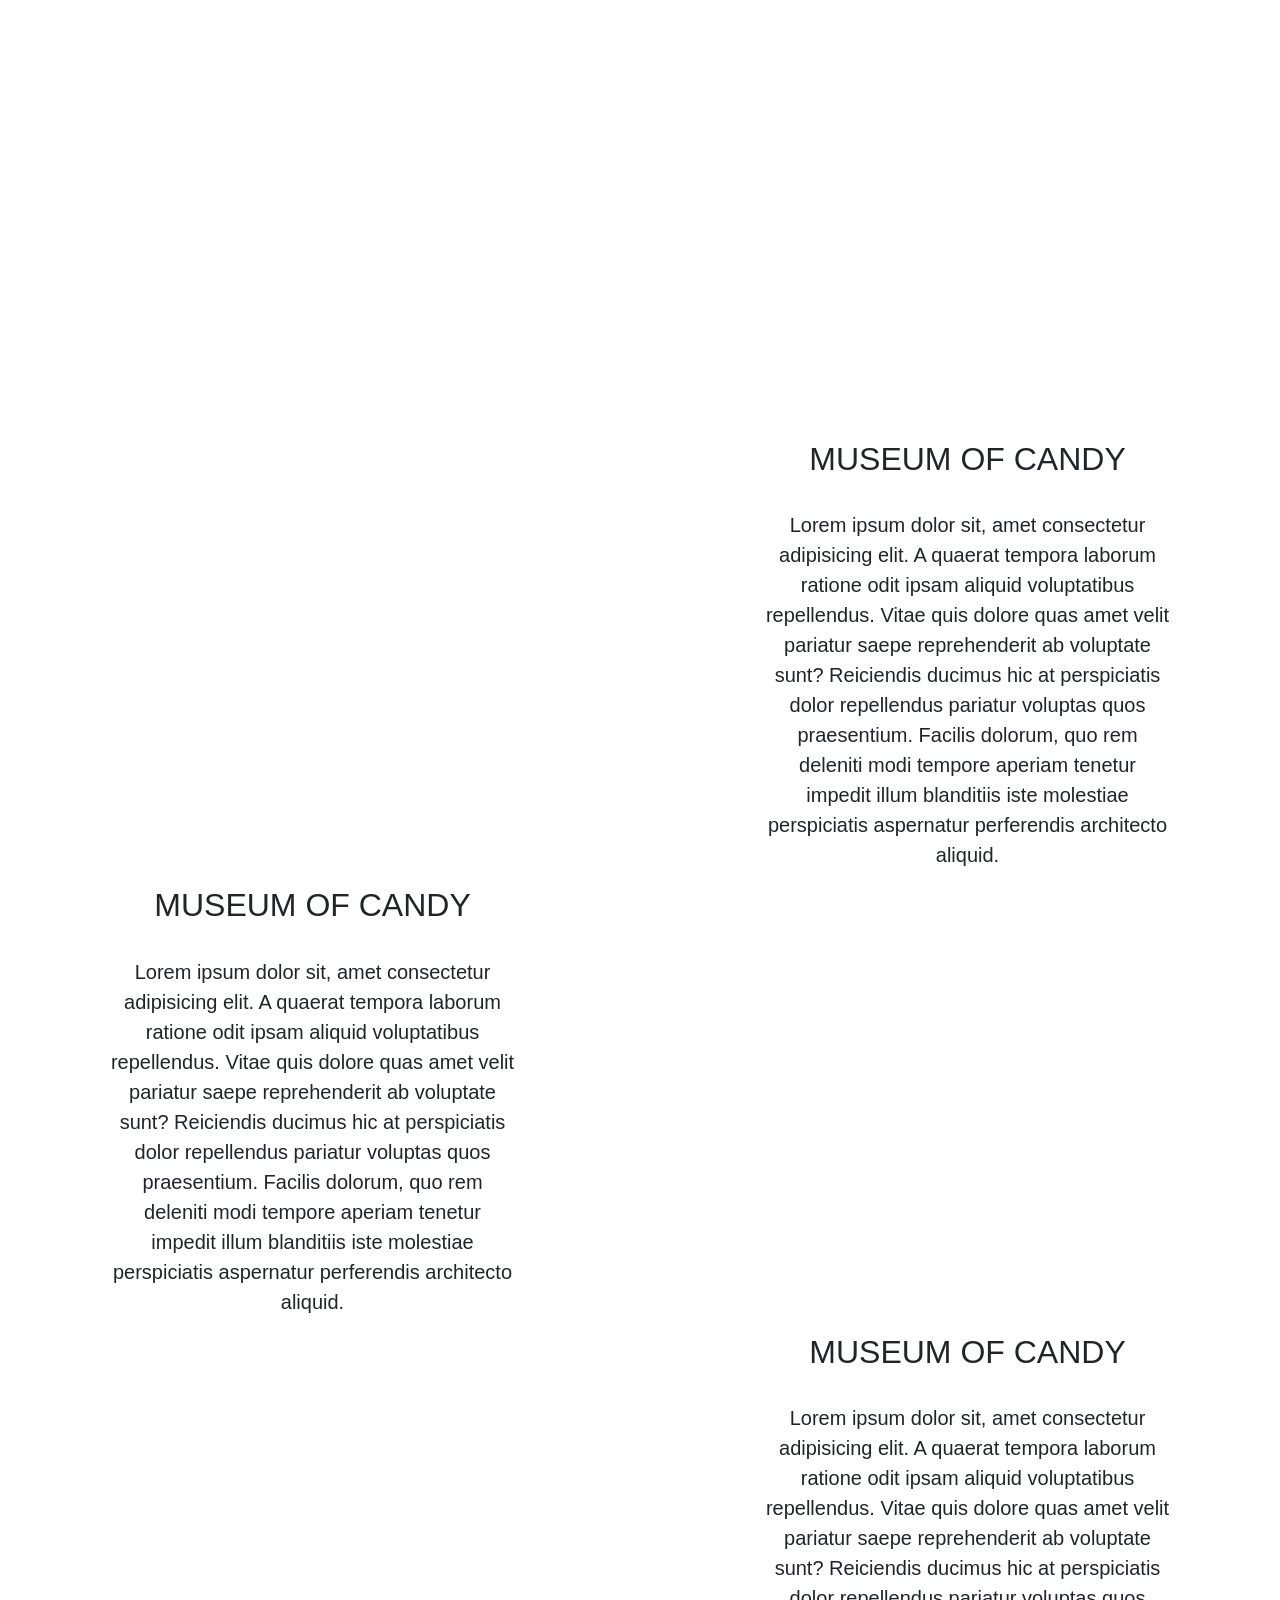
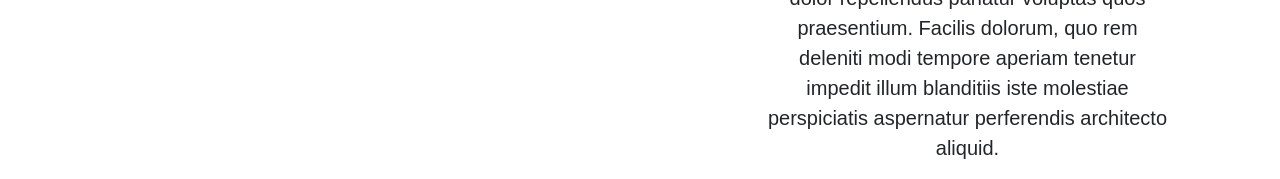
==== candy-project/index.html @ 1d43c6f6 "Rename index.html to candy-project/index.html" ====
<!DOCTYPE html>
<html lang="en">
    <head>
        <meta charset="UTF-8">
        <meta name="viewport" content="width=device-width, initial-scale=1.0">
        <title>Museum of Candy</title>
        <link rel="stylesheet" href="https://cdn.jsdelivr.net/npm/bootstrap@4.5.3/dist/css/bootstrap.min.css" integrity="sha384-TX8t27EcRE3e/ihU7zmQxVncDAy5uIKz4rEkgIXeMed4M0jlfIDPvg6uqKI2xXr2" crossorigin="anonymous">
        <link rel="stylesheet" href="candy.css">
    </head>
    <body>
        <nav id="mainNavbar" class="navbar navbar-dark navbar-expand-md py-0 fixed-top">
           <a href="#" class="navbar-brand">CANDY</a>
           <button class="navbar-toggler" data-toggle="collapse" data-target="#navLinks" aria-label="Toggle navigation">
             <span class="navbar-toggler-icon"></span>
           </button>
           <div class="collapse navbar-collapse" id="navLinks">
             <ul class="navbar-nav">
                <li class="nav-item">
                    <a href="" class="nav-link">HOME</a>
                </li>
                <li class="nav-item">
                    <a href="" class="nav-link">ABOUT</a>
                </li>
                <li class="nav-item">
                    <a href="" class="nav-link">TICKETS</a>
                </li>
             </ul>
           </div>
        </nav>
        <section class="container-fluid px-0">
            <div class="row align-items-center">
                <div class="col-lg-6">
                  <div id="headingGroup" class="text-white text-center d-none d-lg-block mt-5">
                       <h1>MUSEUM<span>/</span>OF<span>/</span>CANDY</h1>
                       <h1>MUSEUM<span>/</span>OF<span>/</span>CANDY</h1>
                       <h1>MUSEUM<span>/</span>OF<span>/</span>CANDY</h1>
                       <h1>MUSEUM<span>/</span>OF<span>/</span>CANDY</h1>
                       <h1>MUSEUM<span>/</span>OF<span>/</span>CANDY</h1>
                       <h1>MUSEUM<span>/</span>OF<span>/</span>CANDY</h1>
                       <h1>MUSEUM<span>/</span>OF<span>/</span>CANDY</h1>
                  </div>
                </div>
                <div class="col-6">
                    <img class="img-fluid" src="c:\Users\admin\Downloads\Candy in hand image.png" alt="">
                </div>
            </div>
        </section>
        <section class="container-fluid px-0">
            <div class="row align-items-center content">
                <div class="col-md-6 order-2 order-md-1">
                    <img src="c:\Users\admin\Downloads\milk with straw image.png" alt="" class="img-fluid">
                </div>
                <div class="col-md-6 text-center order-1 order-md-2">
                    <div class="row justify-content-center">
                        <div class="col-10 col-lg-8 blurb mb-5 mb-md-0">
                            <h2>MUSEUM OF CANDY</h2>
                            <img src="" alt="" class="d-none d-lg-inline">
                            <p class="lead">Lorem ipsum dolor sit, amet consectetur adipisicing elit. A quaerat tempora laborum ratione odit ipsam aliquid voluptatibus repellendus. Vitae quis dolore quas amet velit pariatur saepe reprehenderit ab voluptate sunt?
                            Reiciendis ducimus hic at perspiciatis dolor repellendus pariatur voluptas quos praesentium. Facilis dolorum, quo rem deleniti modi tempore aperiam tenetur impedit illum blanditiis iste molestiae perspiciatis aspernatur perferendis architecto aliquid.</p> 
                        </div>
                    </div>
                </div>
            </div>
            <div class="row align-items-center content">  
                <div class="col-md-6 text-center">
                    <div class="row justify-content-center">
                        <div class="col-10 col-lg-8 blurb mb-5 mb-md-0">
                            <h2>MUSEUM OF CANDY</h2>
                            <img src="" alt="" class="d-none d-lg-inline">
                            <p class="lead">Lorem ipsum dolor sit, amet consectetur adipisicing elit. A quaerat tempora laborum ratione odit ipsam aliquid voluptatibus repellendus. Vitae quis dolore quas amet velit pariatur saepe reprehenderit ab voluptate sunt?
                            Reiciendis ducimus hic at perspiciatis dolor repellendus pariatur voluptas quos praesentium. Facilis dolorum, quo rem deleniti modi tempore aperiam tenetur impedit illum blanditiis iste molestiae perspiciatis aspernatur perferendis architecto aliquid.</p> 
                        </div>
                    </div>
                </div>
                <div class="col-md-6">
                    <img src="https://images.unsplash.com/photo-1523992038393-d5ab874a077e?w=400&auto=format&fit=crop&q=60&ixlib=rb-4.1.0&ixid=NHwxMjA3fDA%3D" alt="" class="img-fluid">
                </div>
            </div>
            <div class="row align-items-center content">
                <div class="col-md-6 order-2 order-md-1">
                    <img src="https://images.unsplash.com/photo-1527275393322-8ddae8bd5de9?q=80&w=580&auto=format&fit=crop&ixlib=rb-4.1.0&ixid=NHwxMjA3fDA%3D" alt="" class="img-fluid">
                </div>
                <div class="col-md-6 text-center order-1 order-md-2">
                    <div class="row justify-content-center">
                        <div class="col-10 col-lg-8 blurb mb-5 mb-md-0">
                            <h2>MUSEUM OF CANDY</h2>
                            <img src="" alt="" class="d-none d-lg-inline">
                            <p class="lead">Lorem ipsum dolor sit, amet consectetur adipisicing elit. A quaerat tempora laborum ratione odit ipsam aliquid voluptatibus repellendus. Vitae quis dolore quas amet velit pariatur saepe reprehenderit ab voluptate sunt?
                            Reiciendis ducimus hic at perspiciatis dolor repellendus pariatur voluptas quos praesentium. Facilis dolorum, quo rem deleniti modi tempore aperiam tenetur impedit illum blanditiis iste molestiae perspiciatis aspernatur perferendis architecto aliquid.</p> 
                        </div>
                    </div>
                </div>
            </div>
        </section>
        <script src="https://code.jquery.com/jquery-3.3.1.slim.min.js" integrity="sha384-q8i/X+965DzO0rT7abK41JStQIAqVgRVzpbzo5smXKp4YfRvH+8abtTE1Pi6jizo" crossorigin="anonymous"></script>
        <script src="https://cdnjs.cloudflare.com/ajax/libs/popper.js/1.14.3/umd/popper.min.js" integrity="sha384-ZMP7rVo3mIykV+2+9J3UJ46jBk0WLaUAdn689aCwoqbBJiSnjAK/l8WvCWPIPm49" crossorigin="anonymous"></script>
        <script src="https://stackpath.bootstrapcdn.com/bootstrap/4.1.3/js/bootstrap.min.js" integrity="sha384-ChfqqxuZUCnJSK3+MXmPNIyE6ZbWh2IMqE241rYiqJxyMiZ6OW/JmZQ5stwEULTy" crossorigin="anonymous"></script>
        <script>
            $(function(){
                $(document).scroll(function(){
                    var $nav = $("#mainNavbar");
                    $nav.toggleClass("scrolled", $(this).scrollTop() > $nav.height());
                });
            });
        </script>
    </body>
</html>
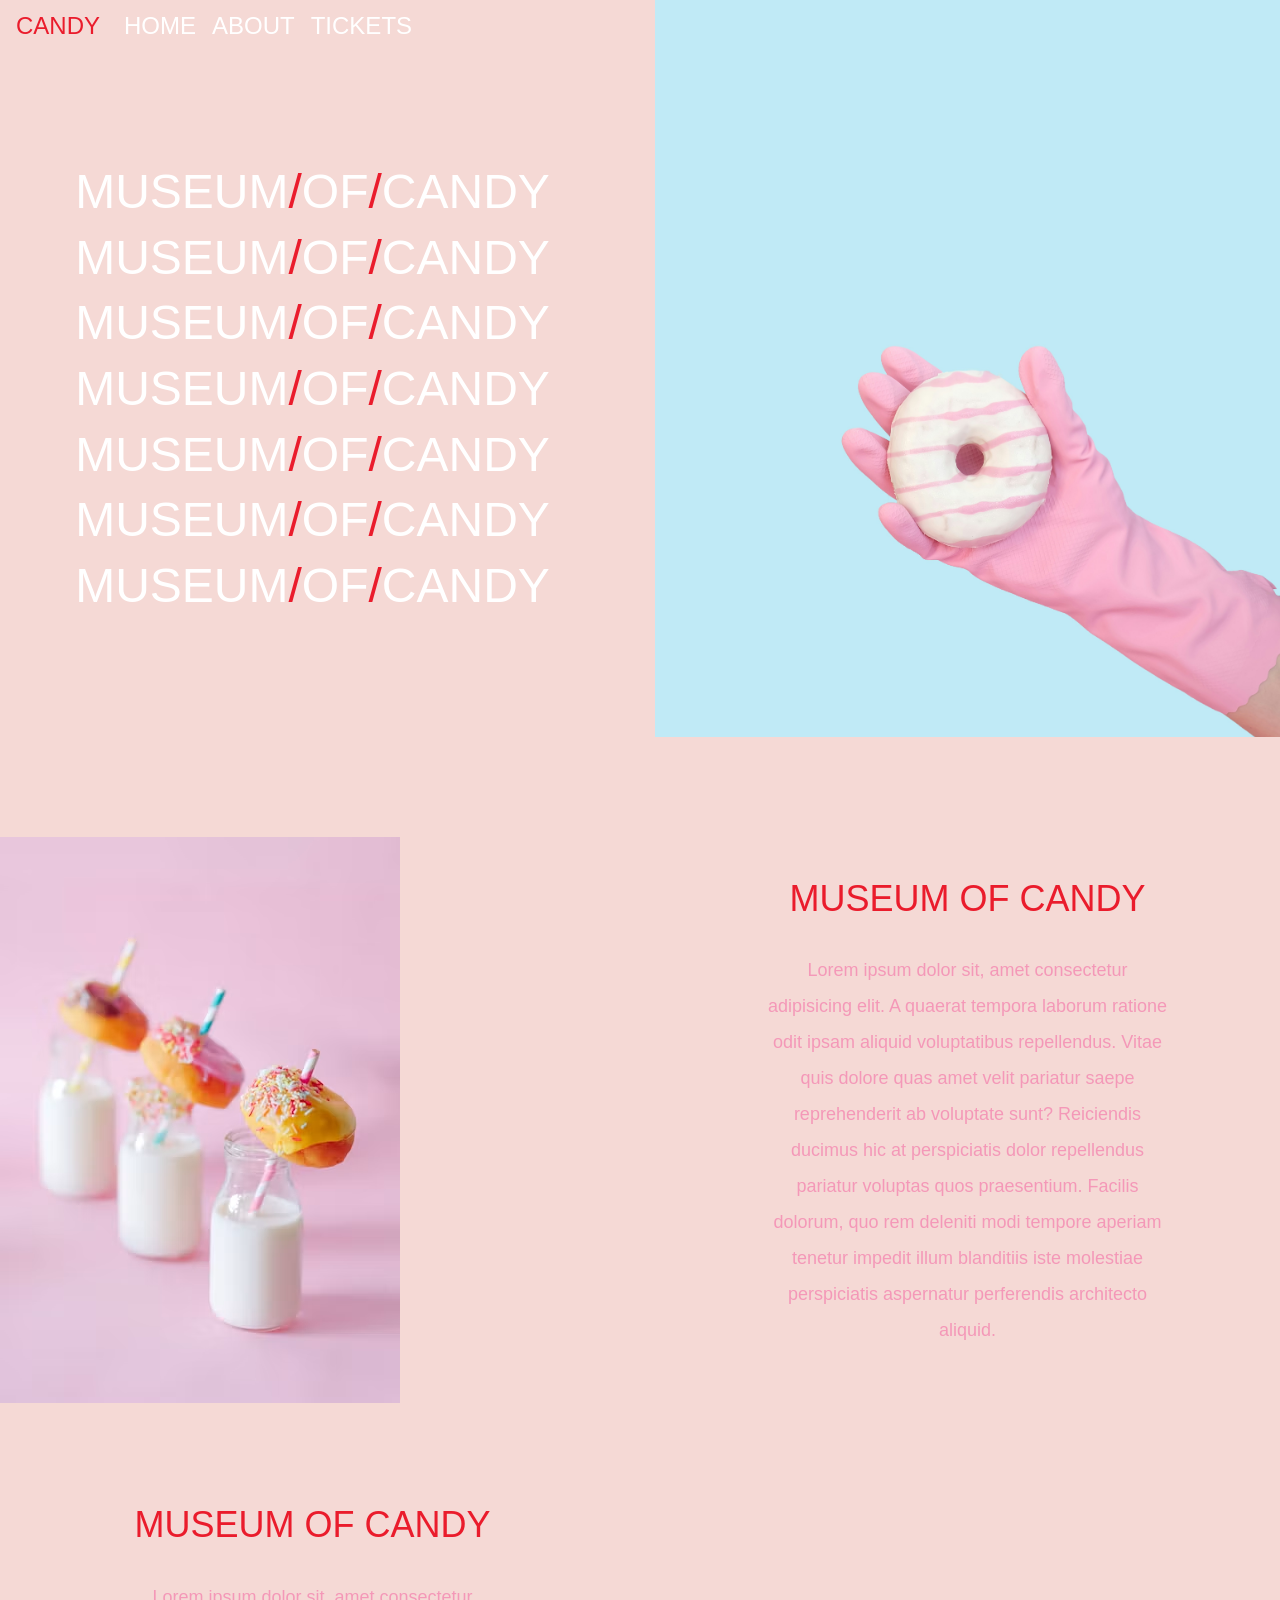
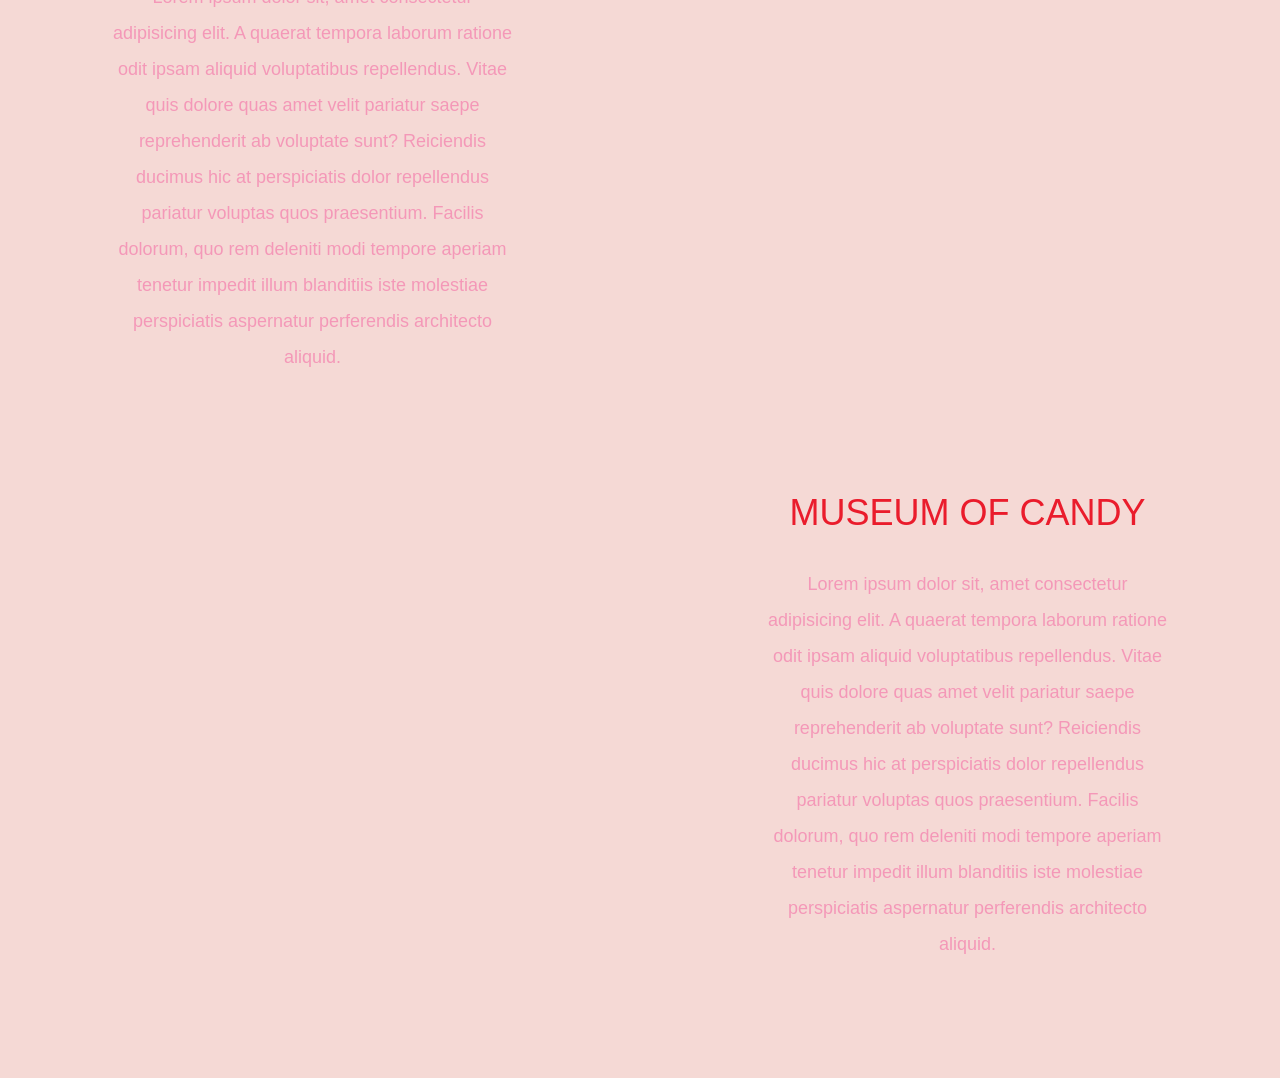
==== commit 60f8bfa9: "Update index.html" ====
--- a/candy-project/index.html
+++ b/candy-project/index.html
@@ -41,14 +41,14 @@
                   </div>
                 </div>
                 <div class="col-6">
-                    <img class="img-fluid" src="c:\Users\admin\Downloads\Candy in hand image.png" alt="">
+                    <img class="img-fluid" src="Candy in hand image.png" alt="">
                 </div>
             </div>
         </section>
         <section class="container-fluid px-0">
             <div class="row align-items-center content">
                 <div class="col-md-6 order-2 order-md-1">
-                    <img src="c:\Users\admin\Downloads\milk with straw image.png" alt="" class="img-fluid">
+                    <img src="milk with straw image.png" alt="" class="img-fluid">
                 </div>
                 <div class="col-md-6 text-center order-1 order-md-2">
                     <div class="row justify-content-center">
--- a/candy-project/candy.css
+++ b/candy-project/candy.css
@@ -0,0 +1,53 @@
+body{
+    background-color: #f5d9d5;
+    font-family: "Nunito", sans-serif;
+}
+.blurb h2{
+    color: #ea1c2c;
+    font-weight: 100;
+    font-size: 2.25rem;
+}
+.blurb p{
+    color: #f498b8;
+    font-weight: 100;
+    font-size: 1.125rem;
+    line-height: 2;
+}
+.content{
+    margin-top: 100px;
+    margin-bottom: 100px;
+}
+#mainNavbar{
+    font-size: 1.5rem;
+    font-weight: 100;
+}
+#mainNavbar .nav-link{
+    color: white;
+}
+#mainNavbar .nav-link:hover{
+    color: #ea1c2c;
+}
+#mainNavbar .navbar-brand{
+    color: #EA1c2c;
+    font-size: 1.5rem;
+    font-weight: 100;
+}
+#headingGroup span{
+    color: #EA1c2c;
+}
+#headingGroup h1{
+    font-weight: 100;
+    font-size: 3rem;
+}
+
+.navbar.scrolled{
+    background-color: rgb(222,192,222);
+    transition: background 500ms;
+}
+@media(max-width){
+    #headingGroup h1{
+    font-weight: 100;
+    font-size: 3rem;
+}
+}
+
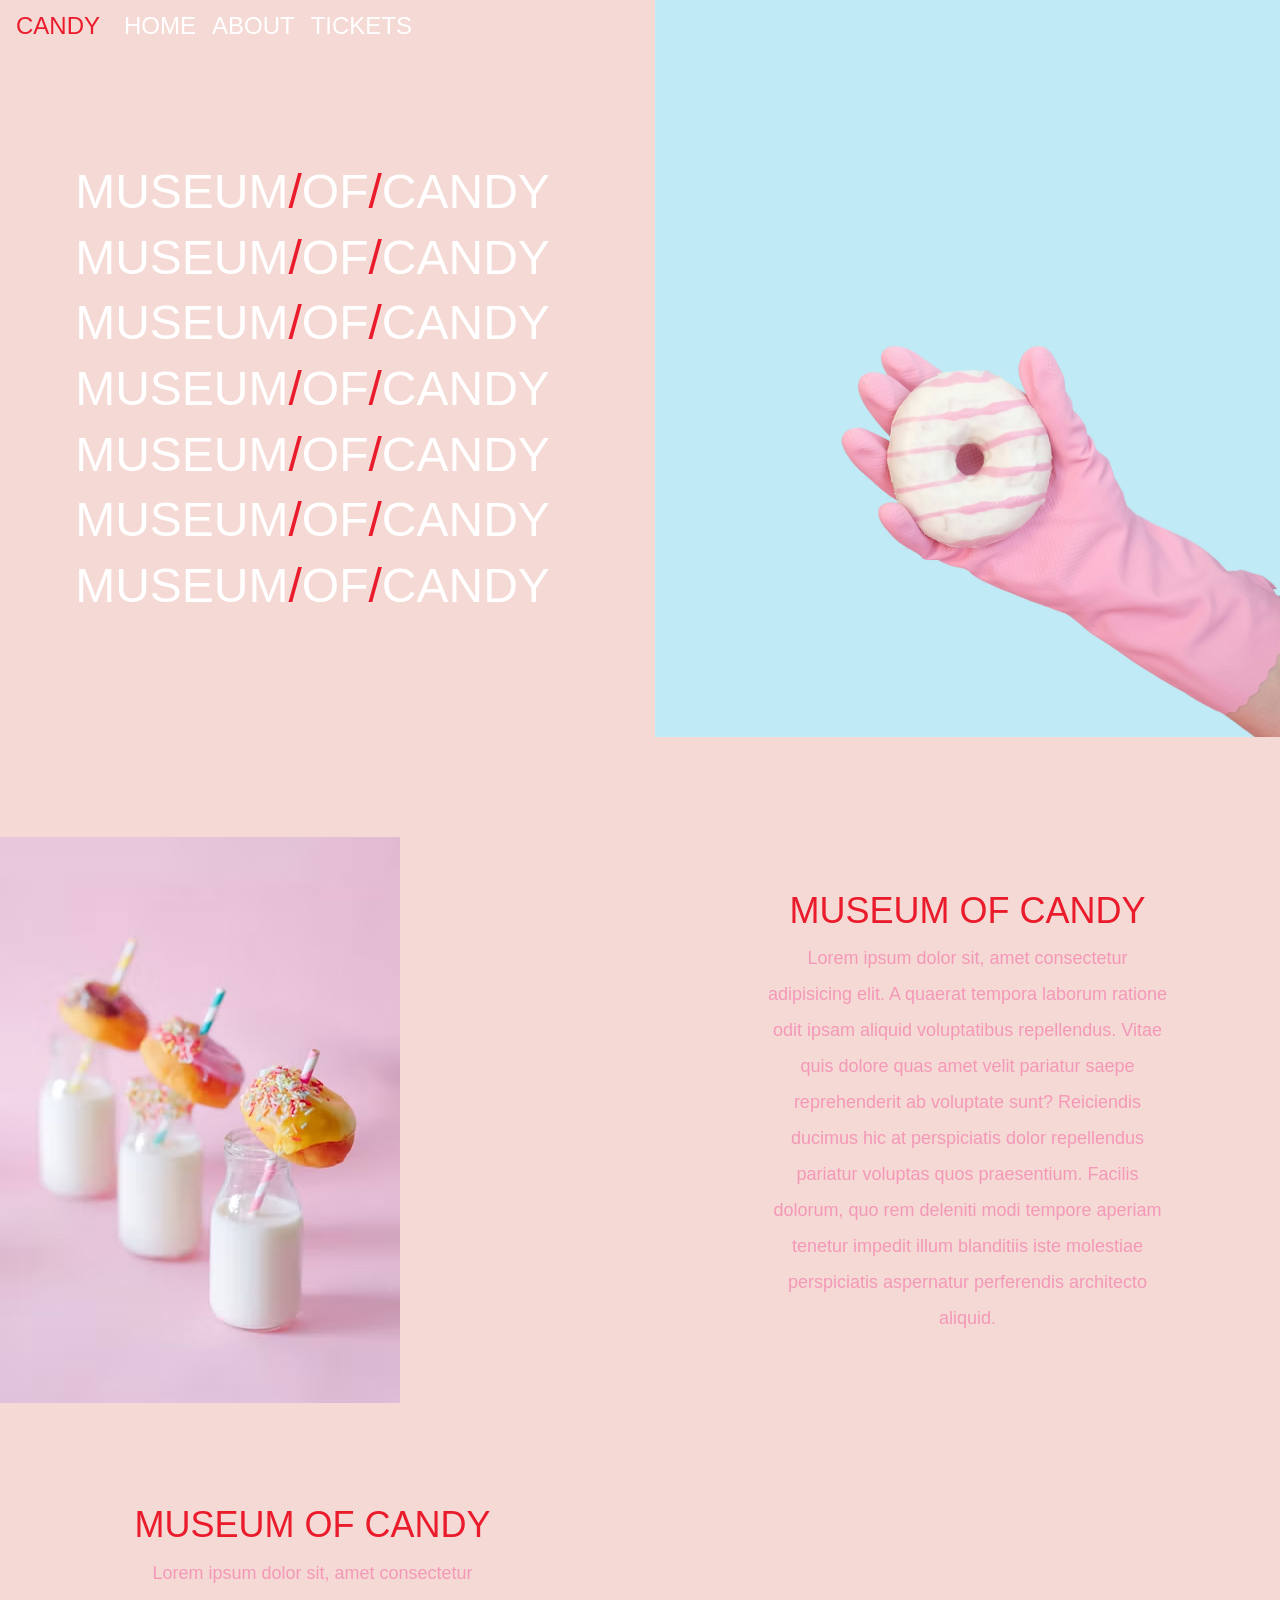
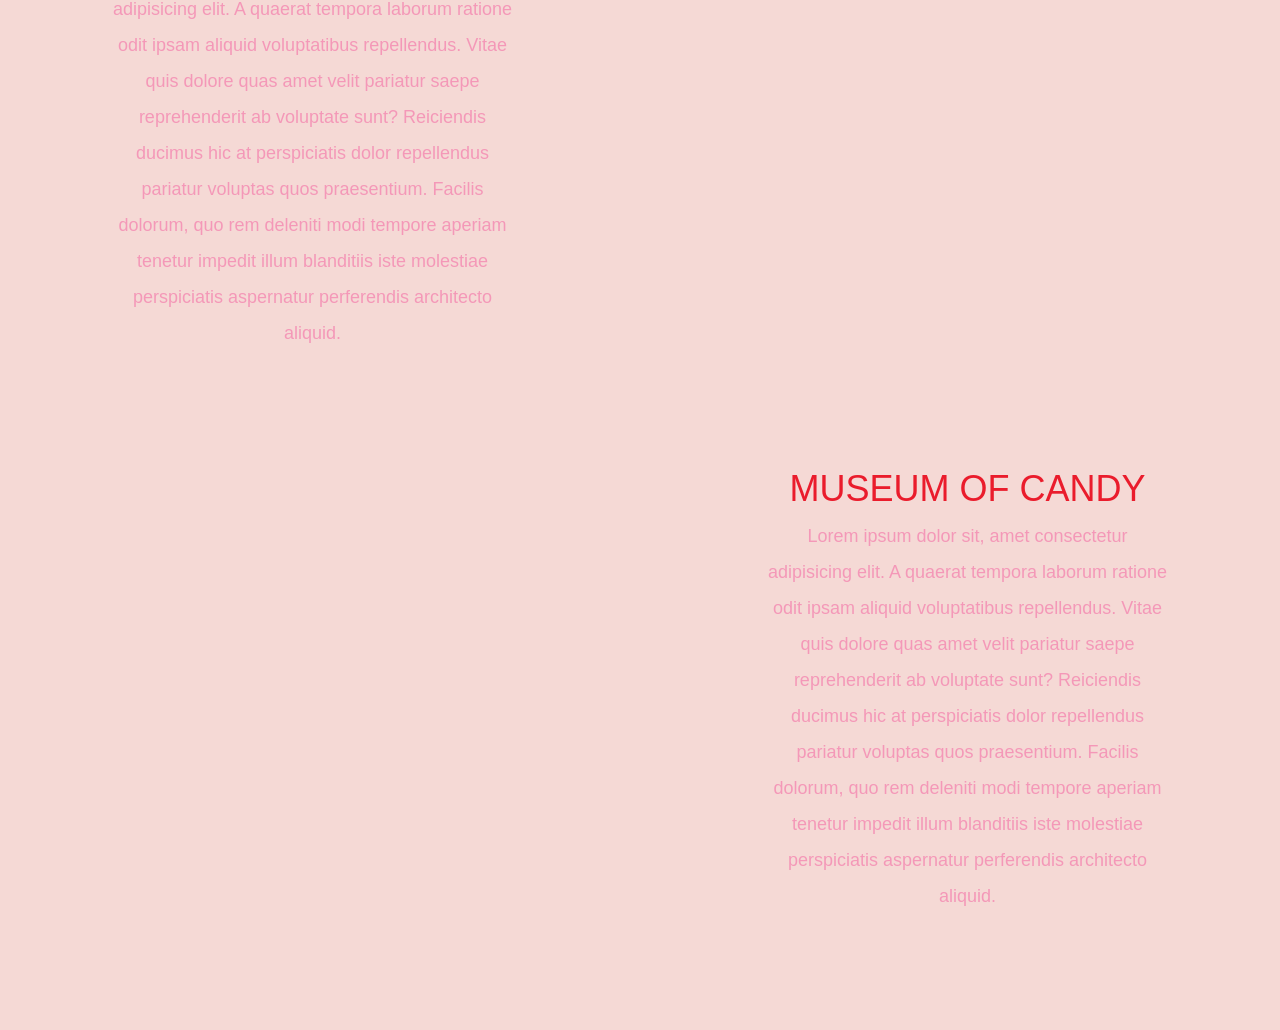
==== commit 513e7afd: "Update index.html" ====
--- a/candy-project/index.html
+++ b/candy-project/index.html
@@ -41,20 +41,19 @@
                   </div>
                 </div>
                 <div class="col-6">
-                    <img class="img-fluid" src="Candy in hand image.png" alt="">
+                    <img class="img-fluid" src="candy.png" alt="">
                 </div>
             </div>
         </section>
         <section class="container-fluid px-0">
             <div class="row align-items-center content">
                 <div class="col-md-6 order-2 order-md-1">
-                    <img src="milk with straw image.png" alt="" class="img-fluid">
+                    <img src="milk.png" alt="" class="img-fluid">
                 </div>
                 <div class="col-md-6 text-center order-1 order-md-2">
                     <div class="row justify-content-center">
                         <div class="col-10 col-lg-8 blurb mb-5 mb-md-0">
                             <h2>MUSEUM OF CANDY</h2>
-                            <img src="" alt="" class="d-none d-lg-inline">
                             <p class="lead">Lorem ipsum dolor sit, amet consectetur adipisicing elit. A quaerat tempora laborum ratione odit ipsam aliquid voluptatibus repellendus. Vitae quis dolore quas amet velit pariatur saepe reprehenderit ab voluptate sunt?
                             Reiciendis ducimus hic at perspiciatis dolor repellendus pariatur voluptas quos praesentium. Facilis dolorum, quo rem deleniti modi tempore aperiam tenetur impedit illum blanditiis iste molestiae perspiciatis aspernatur perferendis architecto aliquid.</p> 
                         </div>
@@ -66,7 +65,6 @@
                     <div class="row justify-content-center">
                         <div class="col-10 col-lg-8 blurb mb-5 mb-md-0">
                             <h2>MUSEUM OF CANDY</h2>
-                            <img src="" alt="" class="d-none d-lg-inline">
                             <p class="lead">Lorem ipsum dolor sit, amet consectetur adipisicing elit. A quaerat tempora laborum ratione odit ipsam aliquid voluptatibus repellendus. Vitae quis dolore quas amet velit pariatur saepe reprehenderit ab voluptate sunt?
                             Reiciendis ducimus hic at perspiciatis dolor repellendus pariatur voluptas quos praesentium. Facilis dolorum, quo rem deleniti modi tempore aperiam tenetur impedit illum blanditiis iste molestiae perspiciatis aspernatur perferendis architecto aliquid.</p> 
                         </div>
@@ -84,7 +82,6 @@
                     <div class="row justify-content-center">
                         <div class="col-10 col-lg-8 blurb mb-5 mb-md-0">
                             <h2>MUSEUM OF CANDY</h2>
-                            <img src="" alt="" class="d-none d-lg-inline">
                             <p class="lead">Lorem ipsum dolor sit, amet consectetur adipisicing elit. A quaerat tempora laborum ratione odit ipsam aliquid voluptatibus repellendus. Vitae quis dolore quas amet velit pariatur saepe reprehenderit ab voluptate sunt?
                             Reiciendis ducimus hic at perspiciatis dolor repellendus pariatur voluptas quos praesentium. Facilis dolorum, quo rem deleniti modi tempore aperiam tenetur impedit illum blanditiis iste molestiae perspiciatis aspernatur perferendis architecto aliquid.</p> 
                         </div>
